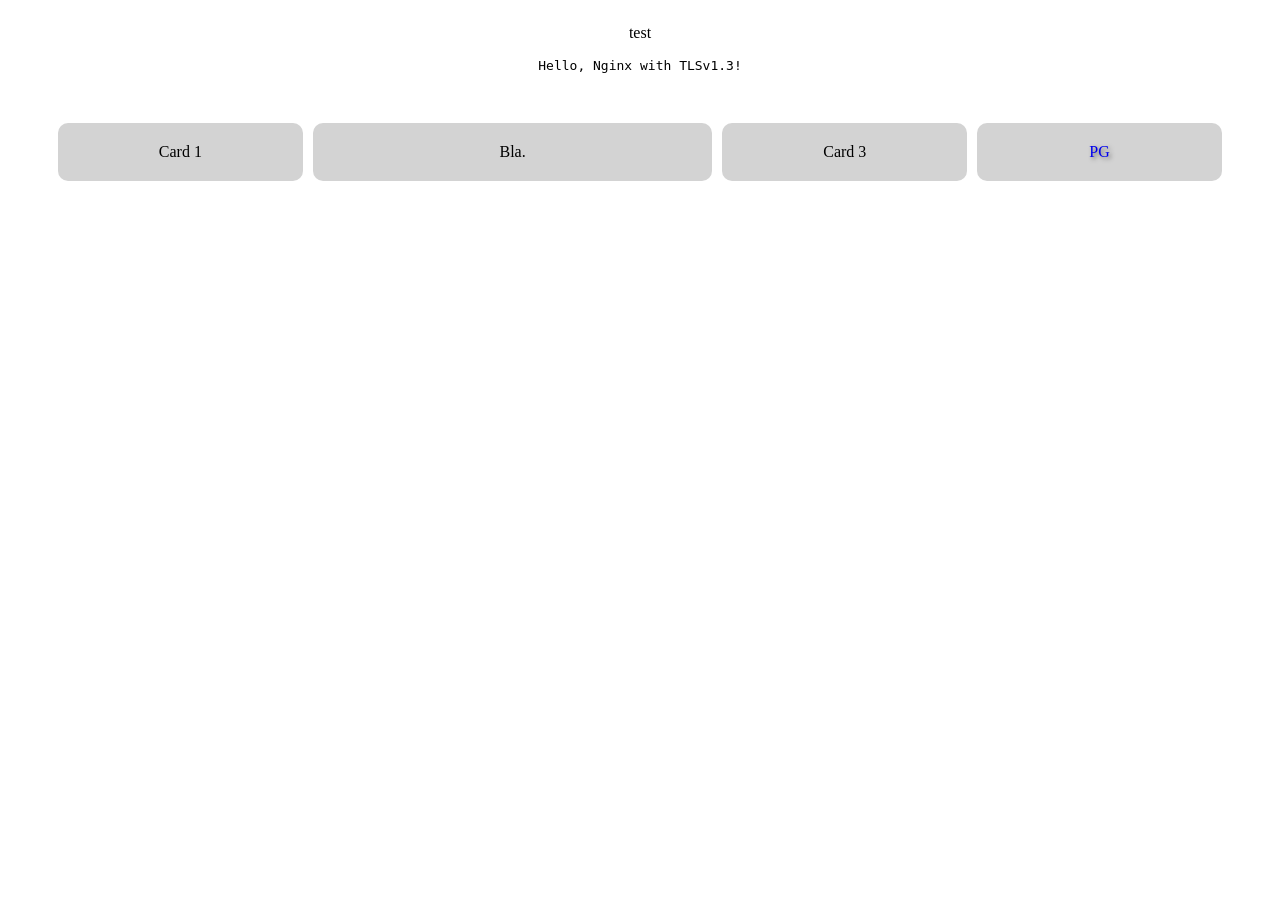
==== srcs/requirements/nginx/index.html @ 3d37aba4 "add everything i got so far" ====
<!doctype html>
<html>
  <head>
    <meta charset="UTF-8" />
    <meta name="viewport" content="width=device-width, initial-scale=1" />
    <title>Welcome to Nginx!</title>
  </head>
  <body>
    <style>
      a:hover {
        background-color: pink;
      }
      p:hover {
        background-color: yellow;
      }
      .main-page {
        display: flex;
        justify-content: center;
        flex-direction: column;
        text-align: center;
        width: 100%;
      }
      .card-container {
        display: flex;
        flex-wrap: wrap; /* allows cards to wrap */
        gap: 10px; /* space between cards */
        padding: 50px; /* space around */
      }

      .card,
      .cardSpecial {
        flex: 1 1 50px; /* flex-grow, flex-shrink, flex-basis */
        background: lightgray;
        padding: 20px;
        text-align: center;
        border-radius: 10px;
      }

      .cardSpecial {
        flex-grow: 2;
      }

      .card:hover {
        background-color: yellow;
      }

      a {
        text-shadow: 2px 2px 4px rgba(0, 0, 0, 0.5);
        text-decoration: none;
      }
    </style>
    <div class="main-page">
      <p>test</p>
      <code>Hello, Nginx with TLSv1.3!</code>
      <div class="card-container">
        <div class="card">Card 1</div>
        <div class="cardSpecial">Bla.</div>
        <div class="card">Card 3</div>
        <div class="card"><a href="www.powderguide.com">PG</a></div>
      </div>
    </div>
  </body>
</html>
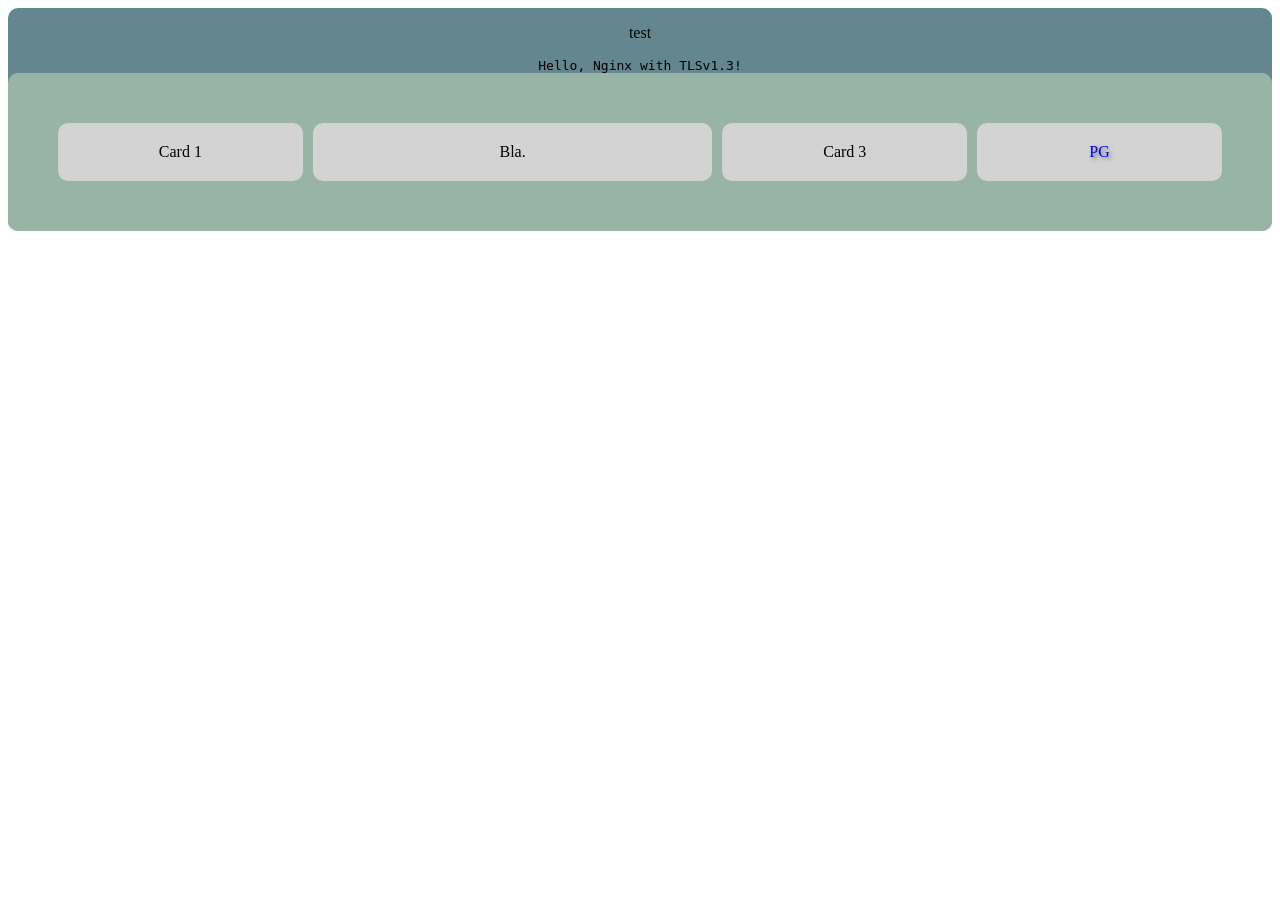
==== commit 05f9ecf0: "nginx: nice up di index.html" ====
--- a/srcs/requirements/nginx/index.html
+++ b/srcs/requirements/nginx/index.html
@@ -7,6 +7,15 @@
   </head>
   <body>
     <style>
+
+    :root {
+      --first-color: #64868e;
+      --second-color: #98b4a6;
+      --third-color: #d1e4d1;
+      --fourth-color: #f3fbf1;
+    }
+
+
       a:hover {
         background-color: pink;
       }
@@ -19,12 +28,16 @@
         flex-direction: column;
         text-align: center;
         width: 100%;
+        border-radius: 10px;
+        background-color: var(--first-color);
       }
       .card-container {
         display: flex;
         flex-wrap: wrap; /* allows cards to wrap */
         gap: 10px; /* space between cards */
         padding: 50px; /* space around */
+        border-radius: 10px;
+      background-color: var(--second-color);
       }
 
       .card,
@@ -56,7 +69,7 @@
         <div class="card">Card 1</div>
         <div class="cardSpecial">Bla.</div>
         <div class="card">Card 3</div>
-        <div class="card"><a href="www.powderguide.com">PG</a></div>
+        <div class="card"><a href="https://powderguide.com">PG</a></div>
       </div>
     </div>
   </body>
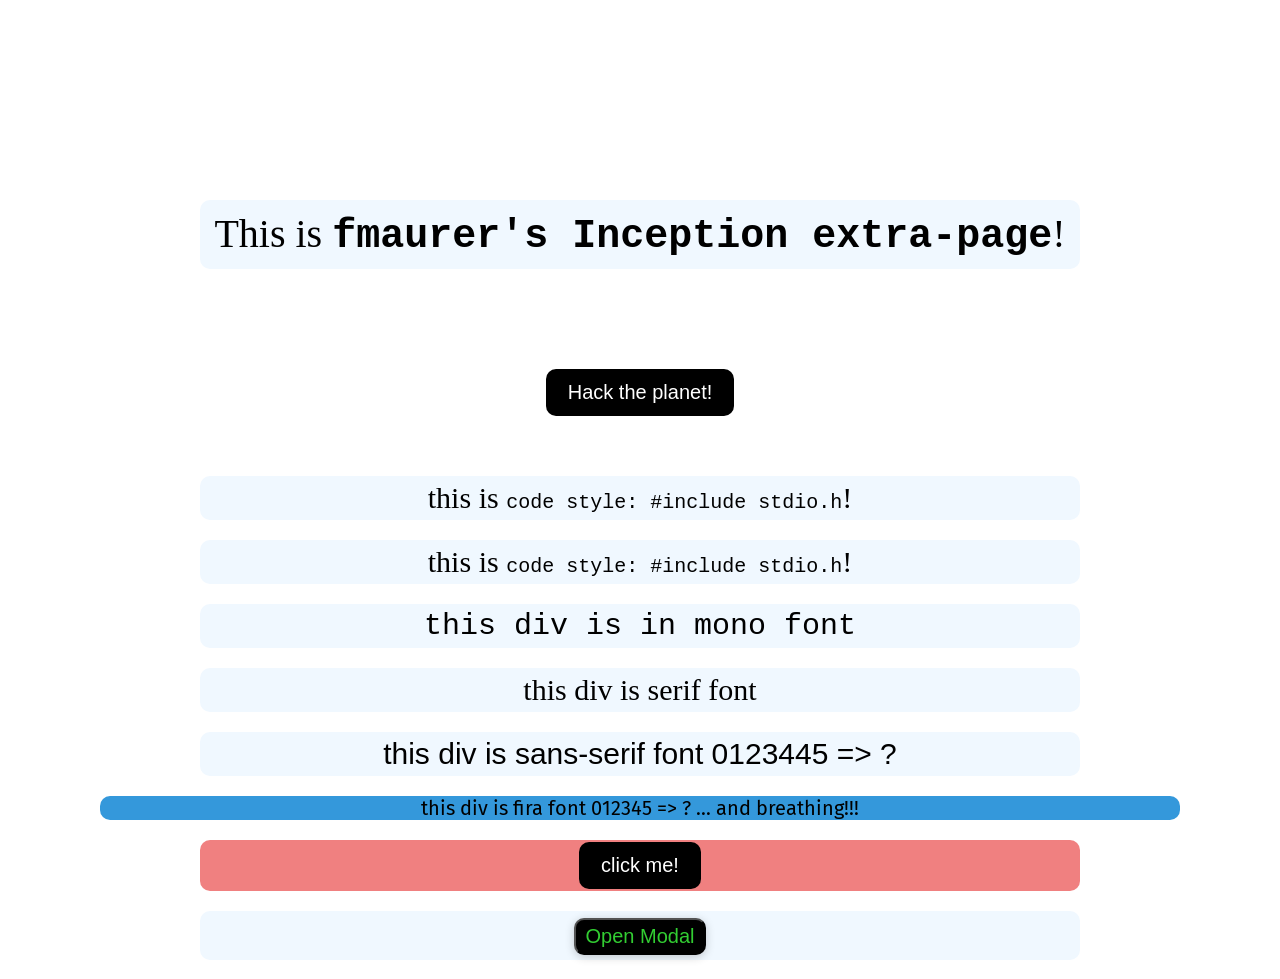
==== commit bf84b272: "nginx: update extra page" ====
--- a/srcs/requirements/nginx/index.html
+++ b/srcs/requirements/nginx/index.html
@@ -1,76 +1,53 @@
 <!doctype html>
-<html>
+<html lang="en">
   <head>
     <meta charset="UTF-8" />
     <meta name="viewport" content="width=device-width, initial-scale=1" />
-    <title>Welcome to Nginx!</title>
+    <title>Hack the Planet!</title>
+    <link href="./bla.css" rel="stylesheet" />
   </head>
-  <body>
-    <style>
+  <body class="main-page">
+    <div class="div0">This is <code>fmaurer's Inception extra-page</code>!</div>
 
-    :root {
-      --first-color: #64868e;
-      --second-color: #98b4a6;
-      --third-color: #d1e4d1;
-      --fourth-color: #f3fbf1;
-    }
+    <button class="mybutton" style="margin-bottom: 40px;">Hack the planet!</button>
 
+    <div class="div1">this is <code>code style: #include stdio.h</stdio></code>!</div>
 
-      a:hover {
-        background-color: pink;
-      }
-      p:hover {
-        background-color: yellow;
-      }
-      .main-page {
-        display: flex;
-        justify-content: center;
-        flex-direction: column;
-        text-align: center;
-        width: 100%;
-        border-radius: 10px;
-        background-color: var(--first-color);
-      }
-      .card-container {
-        display: flex;
-        flex-wrap: wrap; /* allows cards to wrap */
-        gap: 10px; /* space between cards */
-        padding: 50px; /* space around */
-        border-radius: 10px;
-      background-color: var(--second-color);
-      }
+    <div class="div1">this is <code>code style: #include stdio.h</stdio></code>!</div>
 
-      .card,
-      .cardSpecial {
-        flex: 1 1 50px; /* flex-grow, flex-shrink, flex-basis */
-        background: lightgray;
-        padding: 20px;
-        text-align: center;
-        border-radius: 10px;
-      }
+		<div class="div1 mono">
+			this div is in mono font
+		</div>
 
-      .cardSpecial {
-        flex-grow: 2;
-      }
+		<div class="div1 serif">
+			this div is serif	font
+		</div>
 
-      .card:hover {
-        background-color: yellow;
-      }
+		<div class="div1 sansserif">
+			this div is sans-serif font 0123445 => ?
+		</div>
 
-      a {
-        text-shadow: 2px 2px 4px rgba(0, 0, 0, 0.5);
-        text-decoration: none;
-      }
-    </style>
-    <div class="main-page">
-      <p>test</p>
-      <code>Hello, Nginx with TLSv1.3!</code>
-      <div class="card-container">
-        <div class="card">Card 1</div>
-        <div class="cardSpecial">Bla.</div>
-        <div class="card">Card 3</div>
-        <div class="card"><a href="https://powderguide.com">PG</a></div>
-      </div>
-    </div>
-  </body>
+		<div class="fira breathing">
+			this div is fira font 012345 => ? ... and breathing!!!
+		</div>
+
+		<div class="div2">
+			<button class="mybutton">click me!</button>
+		</div>
+
+		<div class="div1">
+			<a href="#modal" >
+        <button class="btn">Open Modal</button>
+      </a>
+		</div>
+
+		<div id="modal" class="modal">
+			<div class="modal-content">
+				<h2>Yeah! WTF?! What CSS can do! </h2>
+				<p>This is a CSS-only modal!</p>
+				<a href="#" class="btn">Close</a>
+			</div>
+		</div>
+
+	</body>
 </html>
--- a/srcs/requirements/nginx/bla.css
+++ b/srcs/requirements/nginx/bla.css
@@ -0,0 +1,156 @@
+@import url('https://fonts.googleapis.com/css2?family=Fira+Sans:wght@300;400;500;600;700&display=swap');
+
+.fira {
+  font-family: 'Fira Sans';
+}
+
+* {
+	text-align: center;
+	font-size: 20px;
+}
+
+.main-page {
+	margin: 200px 100px 20px 100px;
+}
+
+.fantasy {
+	font-family: fantasy;
+}
+
+.mono {
+	font-family: monospace;
+}
+
+.serif {
+	font-family: serif;
+}
+
+.sansserif {
+	font-family: sans-serif;
+}
+
+.div0 {
+	margin: 20px 100px 100px 100px;
+	background-color: aliceblue;
+	border-radius: 10px;
+	padding: 10px;
+  font-size: 2rem;
+	/* like this is does not look so good:  */
+	/* transition: background-color 0.3s ease; */
+
+	/* ... but like this, perfect!*/
+	transition: all 0.3s ease;
+  animation: breathe 2s ease-in-out infinite alternate;
+}
+
+.div0 code {
+  font-size: 2rem;
+  font-weight: bold;
+}
+
+.div1 {
+	margin: 20px 100px 20px 100px;
+	background-color: aliceblue;
+	border-radius: 10px;
+	padding: 5px;
+  font-size: 1.5rem;
+	/* like this is does not look so good:  */
+	/* transition: background-color 0.3s ease; */
+
+	/* ... but like this, perfect!*/
+	transition: all 0.3s ease;
+}
+
+.div1:hover {
+	box-shadow: 0px 0px 8px 12px rgba(0,0,0,0.2);
+	background-color: rgba(0, 100, 255, 0.5);
+}
+
+.div2 {
+	margin: 20px 100px 20px 100px;
+	background-color: lightcoral;
+	border-radius: 10px;
+	padding: 2px;
+}
+
+a:hover {
+	background-color: pink;
+}
+
+p:hover {
+	background-color: yellow;
+}
+
+.breathing {
+  background-color: #3498db;
+	border-radius: 10px;
+  animation: breathe 2s ease-in-out infinite alternate;
+}
+
+.mybutton {
+	background-color: black;
+	color: white;
+	border-radius: 10px;
+	border: 2px solid transparent;
+  padding: 10px 20px;
+  transition: all 0.2s ease;
+}
+
+.mybutton:hover {
+	color: limegreen;
+  box-shadow: 0px 0px 5px 12px rgba(0,0,0,0.2);
+}
+
+.mybutton:active {
+  background-color: #1f5f8b;
+  transform: translateY(2px);
+  box-shadow: 0 2px 4px rgba(0,0,0,0.2);
+}
+
+.btn {
+	background-color: black;
+	color: limegreen;
+	border-radius: 10px;
+  padding: 5px 10px;
+  box-shadow: 0 2px 10px rgba(0,0,0,0.2);
+}
+
+.btn a {
+  font-style: none;
+
+}
+
+@keyframes breathe {
+  0% {
+    background-color: #3498db;
+    transform: scale(1);
+  }
+  100% {
+    background-color: white;
+    transform: scale(1.05);
+  }
+}
+
+/* CSS-only modal ! */
+
+.modal {
+  display: none;
+  position: fixed;
+  top: 0;
+  left: 0;
+  width: 100%;
+  height: 100%;
+  background: rgba(0,0,0,0.5);
+}
+
+.modal:target {
+  display: flex;
+  justify-content: center;
+  align-items: center;
+}
+
+.modal-content {
+  background: white;
+  padding: 20px;
+  border-radius: 10px;
+}
